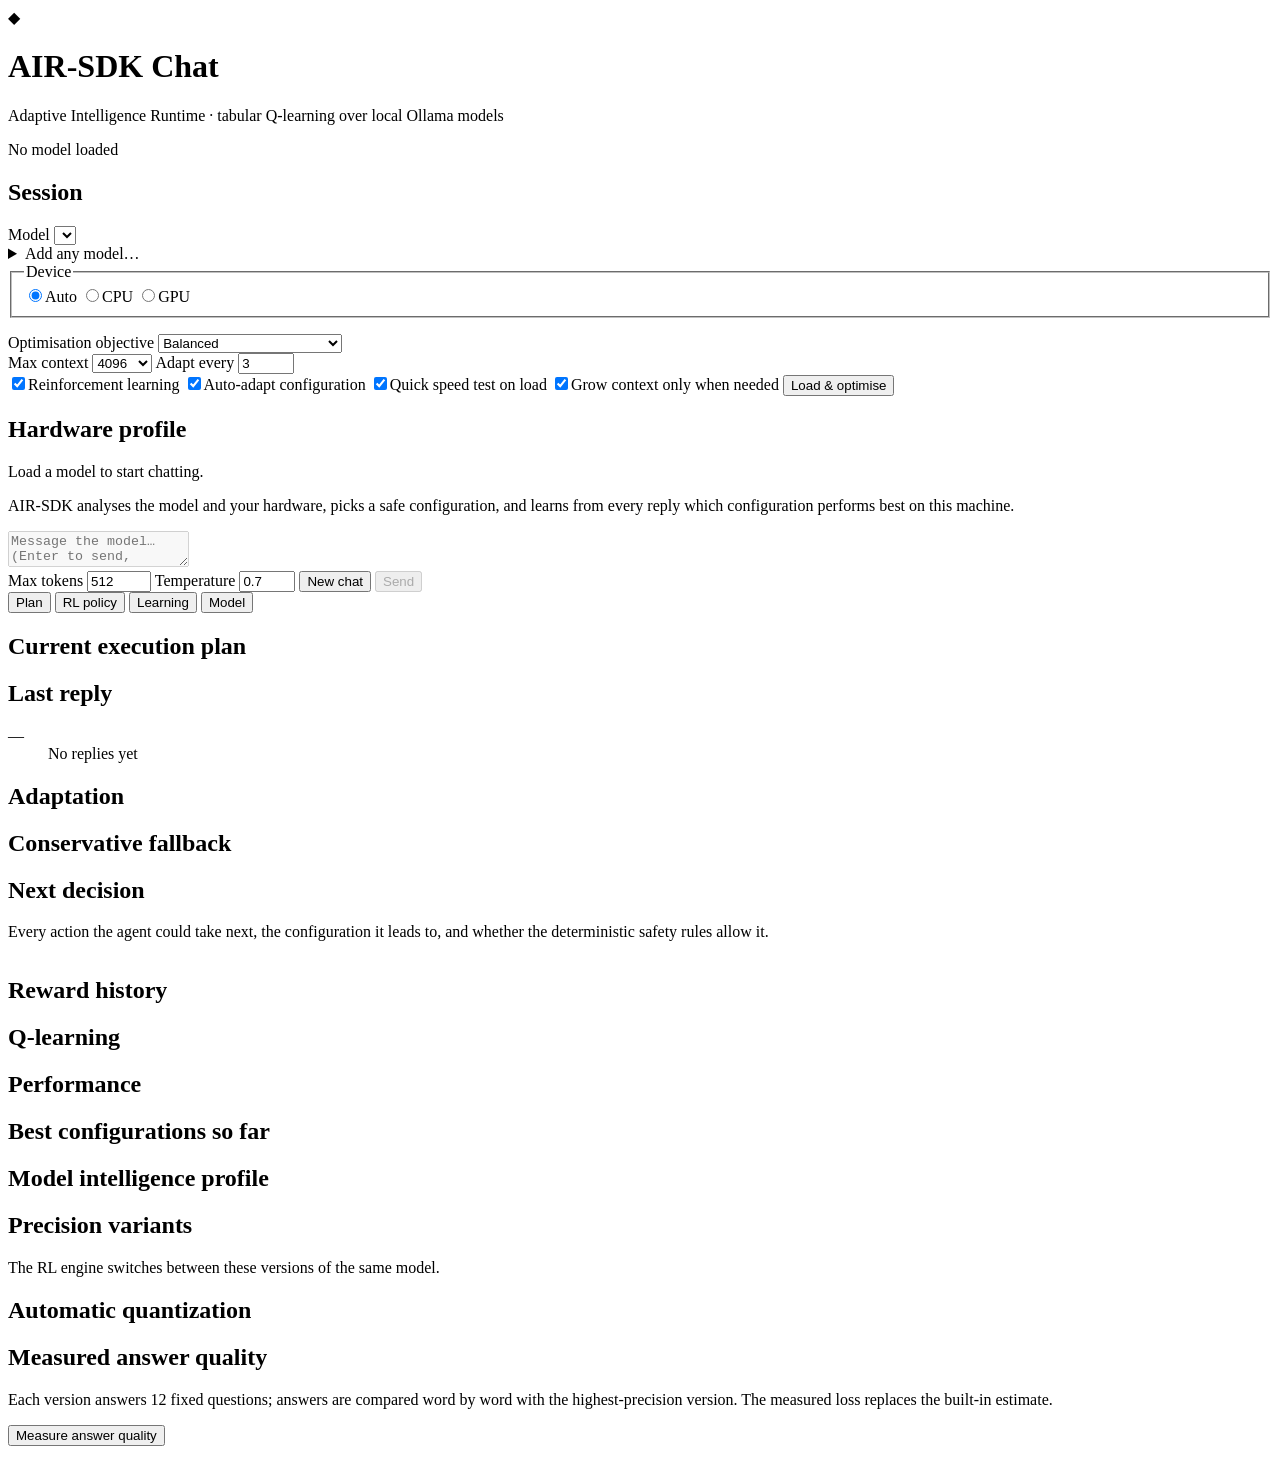
==== webapp/static/index.html @ 05b75ac3 "Add files via upload" ====
<!doctype html>
<html lang="en">
<head>
  <meta charset="utf-8">
  <meta name="viewport" content="width=device-width, initial-scale=1">
  <title>AIR-SDK Chat</title>
  <link rel="stylesheet" href="/static/style.css">
  <script src="/static/app.js" defer></script>
</head>
<body>
  <header class="topbar">
    <div class="brand">
      <span class="logo" aria-hidden="true">◆</span>
      <div>
        <h1>AIR-SDK Chat</h1>
        <p class="sub">Adaptive Intelligence Runtime · tabular Q-learning over local Ollama models</p>
      </div>
    </div>
    <div class="status" id="session-status"><span class="dot idle"></span><span id="status-text">No model loaded</span></div>
  </header>

  <main class="layout">
    <!-- Left: session + hardware -->
    <aside class="panel left">
      <section class="card">
        <h2>Session</h2>
        <form id="session-form" autocomplete="off">
          <label>Model
            <select id="model" required></select>
          </label>
          <details class="add-model">
            <summary>Add any model…</summary>
            <p class="hint">An Ollama name (e.g. <code>llama3.2:1b</code>, <code>phi3:mini</code>)
               or any GGUF on HuggingFace (<code>hf.co/user/repo:Q4_K_M</code>).</p>
            <div class="add-row">
              <input id="pull-name" type="text" maxlength="232" placeholder="llama3.2:1b">
              <button type="button" id="pull-btn">Download</button>
            </div>
            <p class="hint" id="pull-status"></p>
          </details>
          <fieldset class="seg" id="device-group">
            <legend>Device</legend>
            <label><input type="radio" name="device" value="auto" checked><span>Auto</span></label>
            <label><input type="radio" name="device" value="cpu"><span>CPU</span></label>
            <label><input type="radio" name="device" value="gpu" id="device-gpu"><span>GPU</span></label>
          </fieldset>
          <p class="hint" id="gpu-hint"></p>
          <label>Optimisation objective
            <select id="objective">
              <option value="balanced">Balanced</option>
              <option value="throughput">Throughput (tokens/s)</option>
              <option value="latency">Latency (time to first token)</option>
              <option value="memory">Memory (smallest footprint)</option>
            </select>
          </label>
          <div class="row2">
            <label>Max context
              <select id="n_ctx">
                <option value="2048">2048</option>
                <option value="4096" selected>4096</option>
                <option value="8192">8192</option>
                <option value="16384">16384</option>
              </select>
            </label>
            <label>Adapt every
              <input id="adapt_every" type="number" min="1" max="100" value="3">
            </label>
          </div>
          <label class="toggle"><input type="checkbox" id="rl_enabled" checked><span>Reinforcement learning</span></label>
          <label class="toggle"><input type="checkbox" id="auto_adapt" checked><span>Auto-adapt configuration</span></label>
          <label class="toggle"><input type="checkbox" id="probe" checked><span>Quick speed test on load</span></label>
          <label class="toggle"><input type="checkbox" id="auto_context" checked><span>Grow context only when needed</span></label>
          <button type="submit" class="primary" id="start-btn">Load &amp; optimise</button>
          <p class="error" id="session-error" role="alert"></p>
        </form>
      </section>

      <section class="card">
        <h2>Hardware profile</h2>
        <dl class="kv" id="hardware"></dl>
      </section>
    </aside>

    <!-- Center: chat -->
    <section class="chat">
      <div class="messages" id="messages" aria-live="polite">
        <div class="empty" id="empty-state">
          <p class="big">Load a model to start chatting.</p>
          <p>AIR-SDK analyses the model and your hardware, picks a safe configuration, and
             learns from every reply which configuration performs best on this machine.</p>
        </div>
      </div>
      <form class="composer" id="chat-form">
        <textarea id="prompt" rows="2" placeholder="Message the model…  (Enter to send, Shift+Enter for a new line)" maxlength="32000" disabled></textarea>
        <div class="composer-bar">
          <label>Max tokens <input id="max_tokens" type="number" min="1" max="4096" value="512"></label>
          <label>Temperature <input id="temperature" type="number" min="0" max="2" step="0.1" value="0.7"></label>
          <button type="button" class="ghost" id="clear-btn">New chat</button>
          <button type="submit" class="primary" id="send-btn" disabled>Send</button>
        </div>
      </form>
    </section>

    <!-- Right: SDK insight -->
    <aside class="panel right">
      <nav class="tabs" role="tablist">
        <button role="tab" class="tab active" data-tab="plan">Plan</button>
        <button role="tab" class="tab" data-tab="policy">RL policy</button>
        <button role="tab" class="tab" data-tab="learning">Learning</button>
        <button role="tab" class="tab" data-tab="model">Model</button>
      </nav>
      <section class="tabpane active" id="tab-plan">
        <div class="card"><h2>Current execution plan</h2><dl class="kv" id="plan"></dl></div>
        <div class="card"><h2>Last reply</h2><dl class="kv" id="last-metrics"><dt>—</dt><dd>No replies yet</dd></dl></div>
        <div class="card"><h2>Adaptation</h2><dl class="kv" id="adaptation"></dl>
          <ul class="plain events" id="events"></ul></div>
        <div class="card"><h2>Conservative fallback</h2><dl class="kv" id="fallback"></dl></div>
      </section>
      <section class="tabpane" id="tab-policy">
        <div class="card">
          <h2>Next decision</h2>
          <p class="hint">Every action the agent could take next, the configuration it leads to,
             and whether the deterministic safety rules allow it.</p>
          <div id="policy-head" class="chips"></div>
          <div class="table-wrap"><table class="policy" id="policy-table"></table></div>
        </div>
      </section>
      <section class="tabpane" id="tab-learning">
        <div class="card"><h2>Reward history</h2><div id="sparkline" class="spark"></div></div>
        <div class="card"><h2>Q-learning</h2><dl class="kv" id="learning"></dl></div>
        <div class="card"><h2>Performance</h2><dl class="kv" id="performance"></dl></div>
        <div class="card"><h2>Best configurations so far</h2><ol class="top" id="top-configs"></ol></div>
      </section>
      <section class="tabpane" id="tab-model">
        <div class="card"><h2>Model intelligence profile</h2><dl class="kv" id="profile"></dl></div>
        <div class="card"><h2>Precision variants</h2><ul class="plain" id="variants"></ul>
          <p class="hint">The RL engine switches between these versions of the same model.</p></div>
        <div class="card"><h2>Automatic quantization</h2>
          <dl class="kv" id="quant-plan"></dl>
          <button type="button" class="primary" id="quantize-btn" hidden>Create quantized versions</button>
          <p class="hint" id="quant-note"></p>
          <p class="error" id="quant-error" role="alert"></p></div>
        <div class="card"><h2>Measured answer quality</h2>
          <p class="hint">Each version answers 12 fixed questions; answers are compared word by word
             with the highest-precision version. The measured loss replaces the built-in estimate.</p>
          <dl class="kv" id="quality"></dl>
          <button type="button" class="ghost" id="quality-btn">Measure answer quality</button>
          <p class="error" id="quality-error" role="alert"></p></div>
      </section>
    </aside>
  </main>
</body>
</html>
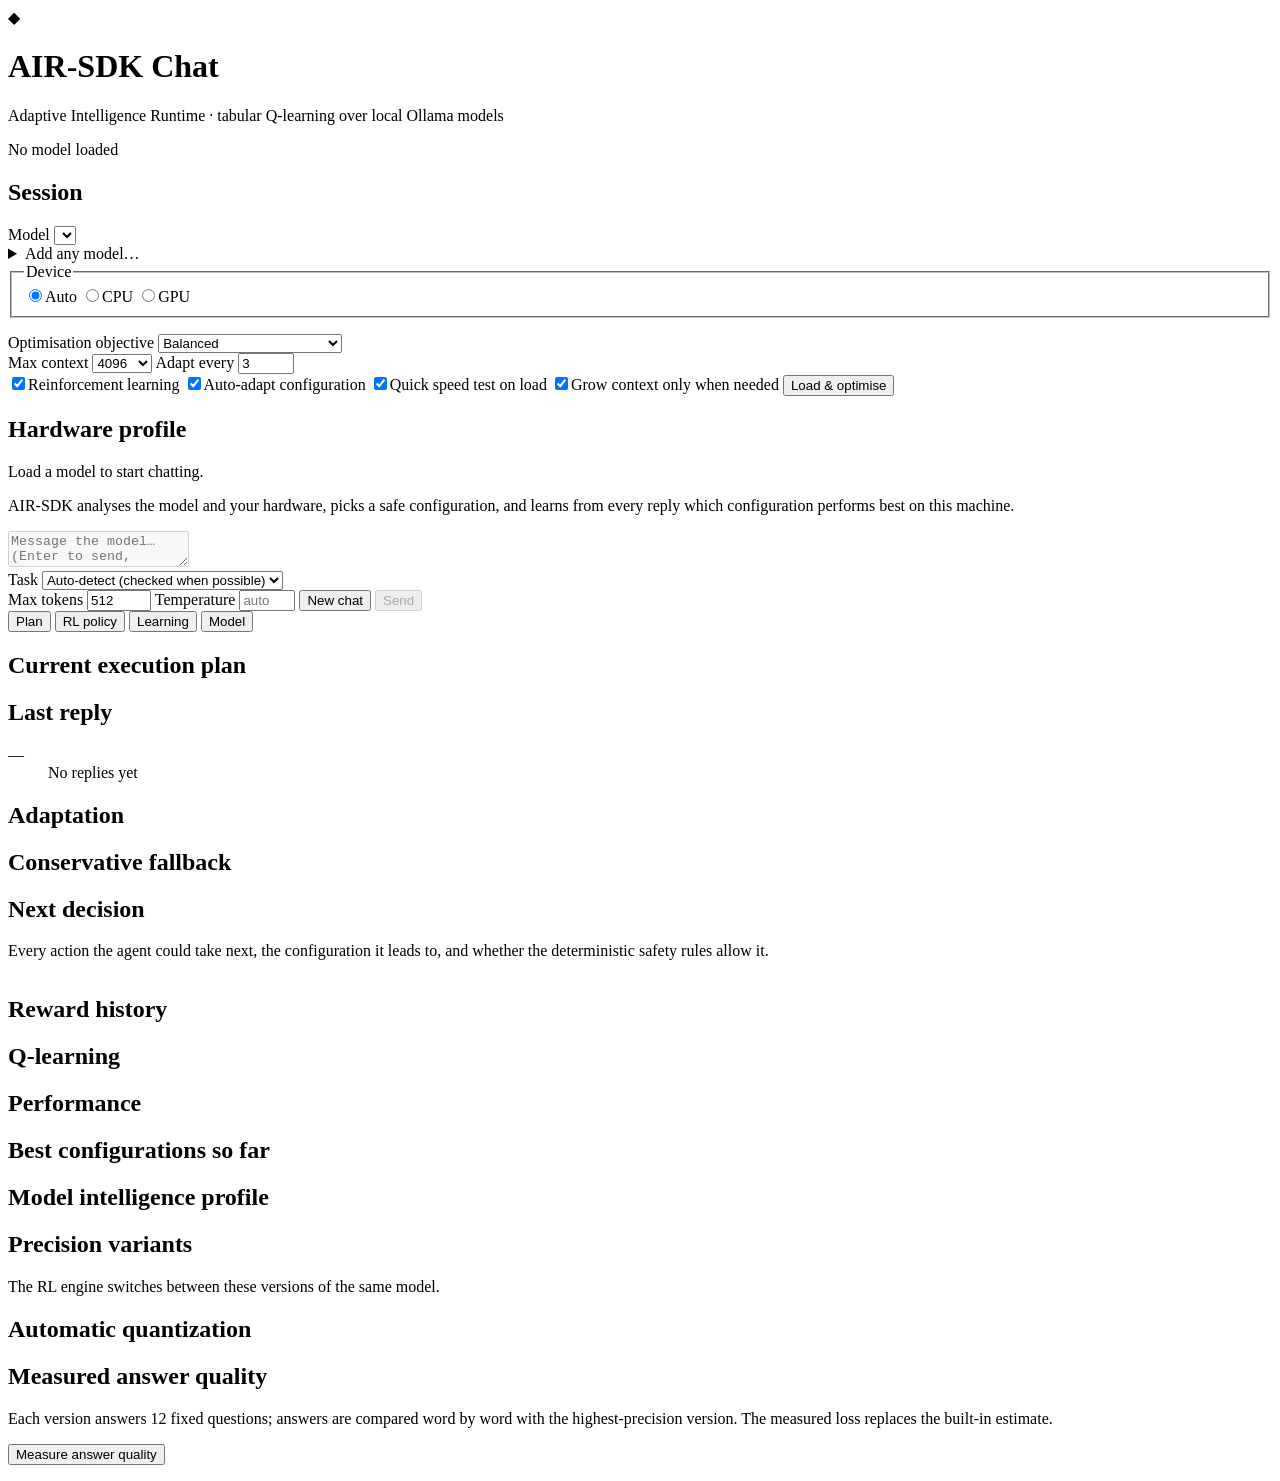
==== commit f19e2f74: "Add files via upload" ====
--- a/webapp/static/index.html
+++ b/webapp/static/index.html
@@ -92,9 +92,25 @@
       </div>
       <form class="composer" id="chat-form">
         <textarea id="prompt" rows="2" placeholder="Message the model…  (Enter to send, Shift+Enter for a new line)" maxlength="32000" disabled></textarea>
+        <div class="skill-row">
+          <label>Task
+            <select id="skill" title="Verified tasks check each answer and retry on a more accurate precision if the check fails">
+              <option value="auto" selected>Auto-detect (checked when possible)</option>
+              <option value="general">General (no check)</option>
+              <option value="sql">SQL ✓ checked against schema</option>
+              <option value="python">Python ✓ must parse</option>
+              <option value="json">JSON ✓ must parse / keys</option>
+              <option value="math">Maths ✓ expected answer</option>
+              <option value="summarise">Summarise (no check)</option>
+            </select>
+          </label>
+          <label class="ctx" id="ctx-wrap" hidden><span id="ctx-label">Context</span>
+            <textarea id="skill-context" rows="2" maxlength="20000" placeholder=""></textarea>
+          </label>
+        </div>
         <div class="composer-bar">
           <label>Max tokens <input id="max_tokens" type="number" min="1" max="4096" value="512"></label>
-          <label>Temperature <input id="temperature" type="number" min="0" max="2" step="0.1" value="0.7"></label>
+          <label>Temperature <input id="temperature" type="number" min="0" max="2" step="0.1" placeholder="auto"></label>
           <button type="button" class="ghost" id="clear-btn">New chat</button>
           <button type="submit" class="primary" id="send-btn" disabled>Send</button>
         </div>
